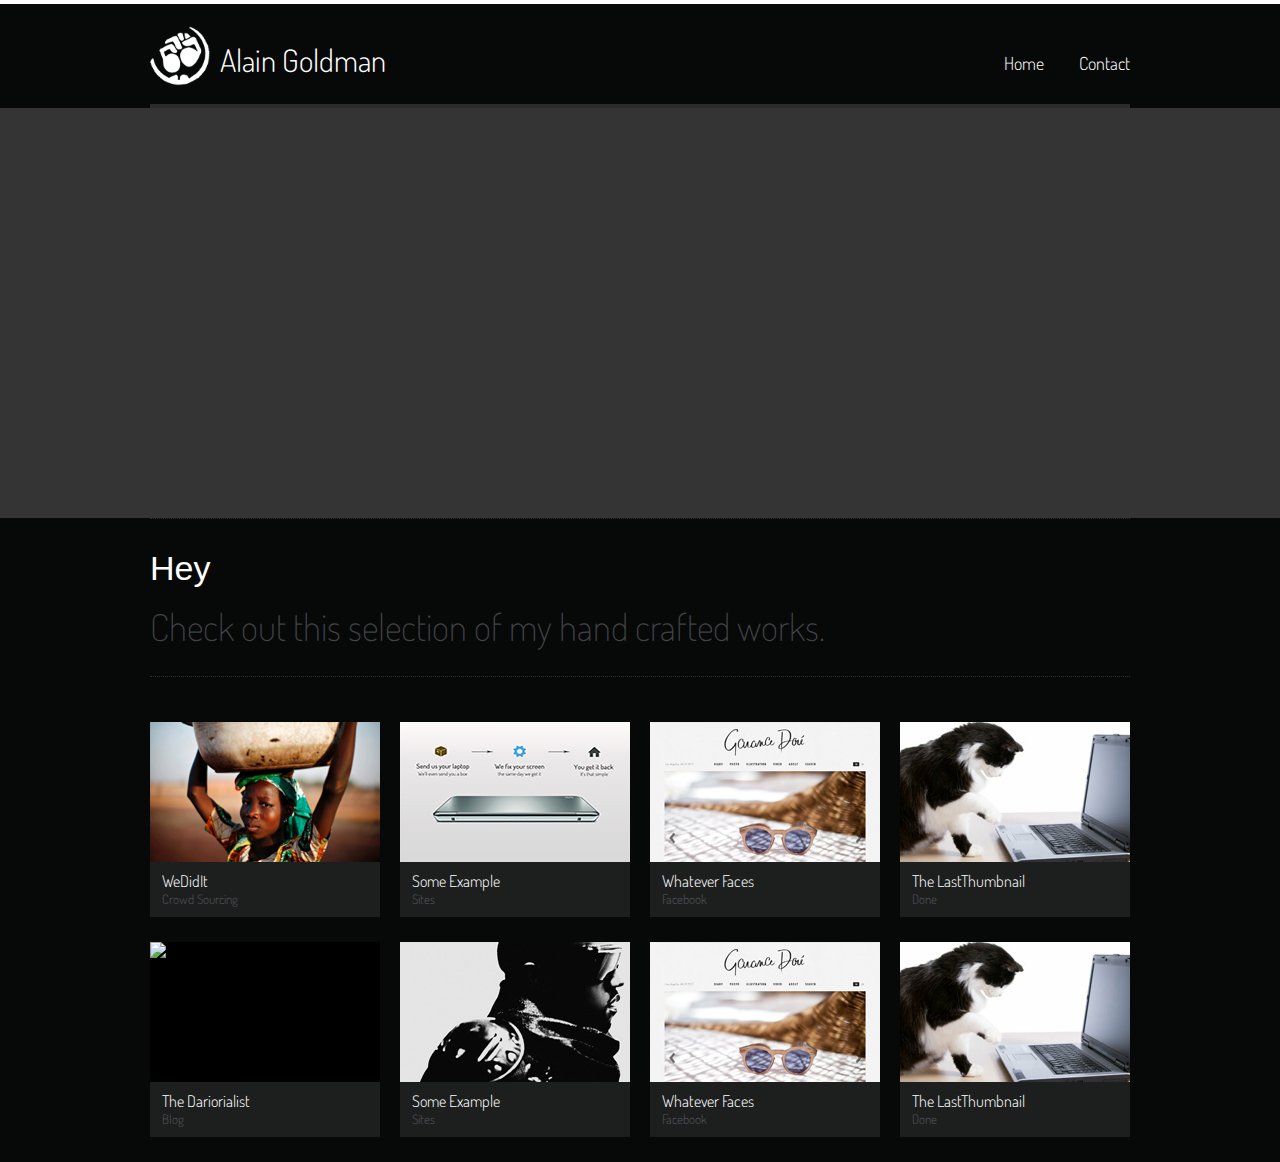
==== index.html @ 5b7c0036 "changed image" ====
<!DOCTYPE html PUBLIC "-//W3C//DTD XHTML 1.0 Transitional//EN" "http://www.w3.org/TR/xhtml1/DTD/xhtml1-transitional.dtd">
<html xmlns="http://www.w3.org/1999/xhtml">
<head>
<link href='http://fonts.googleapis.com/css?family=Dosis:300,400,500' rel='stylesheet' type='text/css'>
<meta http-equiv="Content-Type" content="text/html; charset=utf-8" />
<link rel=styleSheet href="style.css" />
<title>Alain Design</title>
<link type="text/css" href="jquery-ui-1.8.23.custom.css" rel="Stylesheet" />
<script type="text/javascript" src="jquery-1.8.0.min.js"></script>
<script type="text/javascript" src="jquery-ui-1.8.23.custom.min.js"></script>
</head>
<body>
	<div id="whitetop"></div>
	
	<div id="menu">
		<img src="ventureganglogo2.png" width="60"/>
		<div id="sitename">
			Alain Goldman
		</div>
		<a href="">
			Contact
		</a>
		<a href="">
			Home
		</a>
	
	</div>
	<div id="slider"></div>
	<div id="wrap">
		<div id="headline"> 
			<div id="ttitle">Hey</div>
		Check out this selection of my hand crafted works.</div>
		<div id="works" >
<div class="blah">    
	<div class="test">
		<img class="thumb1" src="wedid.jpg"/>
		<img class="thumb2" src="http://i50.tinypic.com/nm18pd.jpg" />
	</div>
	<h3 class="sitename"> WeDidIt </h3>
	<h4 class="subtitle"> Crowd Sourcing</h4>
</div> 
	<div class="blah">    
	<div class="test">
		<img class="thumb1" src="sendnfix.jpg"/>
		<img class="thumb2" src="topito-2.jpg" />
	</div>
	<h3 class="sitename"> Some Example </h3>
	<h4 class="subtitle"> Sites </h4>
</div>  
		<div class="blah">    
	<div class="test">
		<img class="thumb1" src="Garance-V3_2.jpg"/>
		<img class="thumb2" src="topito-2.jpg" />
	</div>
	<h3 class="sitename"> Whatever Faces </h3>
	<h4 class="subtitle"> Facebook </h4>
</div>  
<div class="blah" style="margin-right:0px;" >    
	<div class="test">
		<img class="thumb1" src="topito-230x140.jpg"/>
		<img class="thumb2" src="http://i50.tinypic.com/nm18pd.jpg" />
	</div>
	<h3 class="sitename"> The LastThumbnail </h3>
	<h4 class="subtitle"> Done </h4>
</div>  

<div class="blah">    
	<div class="test">
		<img class="thumb1" src="http://i45.tinypic.com/2145lll.jpg"/>
		<img class="thumb2" src="http://i50.tinypic.com/nm18pd.jpg" />
	</div>
	<h3 class="sitename"> The Dariorialist </h3>
	<h4 class="subtitle"> Blog </h4>
</div> 
	<div class="blah">    
	<div class="test">
		<img class="thumb1" src="fubizV2-230x140.jpg"/>
		<img class="thumb2" src="topito-2.jpg" />
	</div>
	<h3 class="sitename"> Some Example </h3>
	<h4 class="subtitle"> Sites </h4>
</div>  
		<div class="blah">    
	<div class="test">
		<img class="thumb1" src="Garance-V3_2.jpg"/>
		<img class="thumb2" src="topito-2.jpg" />
	</div>
	<h3 class="sitename"> Whatever Faces </h3>
	<h4 class="subtitle"> Facebook </h4>
</div>  
<div class="blah" style="margin-right:0px;">    
	<div class="test">
		<img class="thumb1" src="topito-230x140.jpg"/>
		<img class="thumb2" src="http://i50.tinypic.com/nm18pd.jpg" />
	</div>
	<h3 class="sitename"> The LastThumbnail </h3>
	<h4 class="subtitle"> Done </h4>
</div>  



		</div>
		
		</div>
	</div>

	<script>$(document).ready(function(e) {
	
$(".blah").bind ({mouseenter: function(e) {
	
	// indentifies element width and height        
	var width = ($(this).width());
	var height =($(this).height());
	
	//finds the location of the mouse from distance of 4 sides
	//var A = distance from left side to mouse
	//var B = distance from top side to mouse
	//var C = distance from right side to mouse
	//var D = distance from bottom side to mouse
	var a = e.pageX - this.offsetLeft;
	var b = e.pageY - this.offsetTop;
	var c = width - a;
	var d = height - b;
	
	//ABCD gives location of mouse
	//Smallest value triggers event for that side
	//if smallest is A trigger left side effect etc..
	var small = Math.min(a,b,c,d);
	
	//change background color behind text
	$(this).stop(true,true).animate({"background-color": "#339999"},{  duration: 450});
	//change the color of subtitle text
	$(this).find(".subtitle").stop(true,true).animate({"color": "#40e0e0"},{  duration: 570});
	
	//enter from left
	if (small == a) {
		$(this).find(".thumb2").stop(true,true).css("margin-left", "-230px").css("margin-top", "0px");
		$(this).find(".thumb1").stop(true,true).animate({"margin-left": "230px"},{  duration: 300});
		$(this).find(".thumb2").stop(true,true).animate({"margin-left": "0px"},{  duration: 300});

			}
	//enter from top
	else if (small == b) {
		$(this).find(".thumb2").stop(true,true).css("margin-left", "0px").css("margin-top", "-140px");
		$(this).find(".thumb1").stop(true,true).animate({"margin-top": "140px"},{  duration: 300});
		$(this).find(".thumb2").stop(true,true).animate({"margin-top": "0px"},{  duration: 300});
			}
	//enter from right
	else if (small == c) {
		$(this).find(".thumb2").stop(true,true).css("margin-left", "230px").css("margin-top", "0px");
		$(this).find(".thumb1").stop(true,true).animate({"margin-left": "-230px"},{  duration: 300});
		$(this).find(".thumb2").stop(true,true).animate({"margin-left": "0px"},{  duration: 300});
		
		}
	//enter from bottom
	else if (small == d) {
		$(this).find(".thumb2").stop(true,true).css("margin-left", "0px").css("margin-top", "140px");
		$(this).find(".thumb1").stop(true,true).animate({"margin-top": "-140px"},{ duration: 300});
		$(this).find(".thumb2").stop(true,true).animate({"margin-top": "0px"},{ duration: 300});
	}
	else {};
},
	mouseleave: function(e) {
	
	// indentifies element width and height
	var width = ($(this).width());
	var height =($(this).height());
		
	//finds the location of the mouse from distance of 4 sides
	//var A = distance from left side to mouse
	//var B = distance from top side to mouse
	//var C = distance from right side to mouse
	//var D = distance from bottom side to mouse
	var a = e.pageX - this.offsetLeft;
	var b = e.pageY - this.offsetTop;
	var c = width - a;
	var d = height - b;
	
	//ABCD gives location of mouse
	//Smallest value triggers event for that side
	//if smallest is A trigger left side effect etc..
	var small = Math.min(a,b,c,d);
		
	//change background color behind text
	$(this).stop(true,true).animate({"background-color": "#1d1f1f"},{  duration: 450});
	//change the color of subtitle text      
	$(this).find(".subtitle").stop(true,true).animate({"color": "#515457"},{  duration: 570});
		
	 //exit from left
	 if (small == a) {
		$(this).find(".thumb1").stop(true,true).css("margin-left", "230px").css("margin-top", "0px");
		$(this).find(".thumb2").stop(true,true).animate({"margin-left": "-230px"},{  duration: 300});
		$(this).find(".thumb1").stop(true,true).animate({"margin-left": "0"},{  duration: 300});
		$(this).find(".thumb2").queue(function () {
			$(this).find(".thumb2").stop(true,true).css("margin-left", "230px");
			$(this).dequeue();
		});
		}
	 //exit from top
	 else if (small == b) {
		$(this).find(".thumb1").stop(true,true).css("margin-left", "0px").css("margin-top", "140px");
		$(this).find(".thumb1").stop(true,true).animate({"margin-top": "0px"},{  duration: 300});
		$(this).find(".thumb2").stop(true,true).animate({"margin-top": "-140px"},{  duration: 300});
		$(this).find(".thumb2").queue(function () {
				$(this).find(".thumb2").stop(true,true).css("margin-top", "0px");
				$(this).find(".thumb2").stop(true,true).css("margin-left", "230px");
				$(this).dequeue();
	   });
	   }
	 //exit from right
	 else if (small == c) {
		$(this).find(".thumb1").stop(true,true).css("margin-left", "-230px").css("margin-top", "0px");
		$(this).find(".thumb1").stop(true,true).animate({"margin-left": "0px"},{  duration: 300});
		$(this).find(".thumb2").stop(true,true).animate({"margin-left": "230px"},{  duration: 300});
		 
	 }
	 //exit from bottom
	 else if (small == d) {
		$(this).find(".thumb1").stop(true,true).css("margin-left", "0px").css("margin-top", "-140px");
		$(this).find(".thumb2").stop(true,true).animate({"margin-top": "140px"},{  duration: 300});
		$(this).find(".thumb1").stop(true,true).animate({"margin-top": "0px"},{  duration: 300});
		$(this).find(".thumb2").queue(function () {
				$(this).find(".thumb2").stop(true,true).css("margin-top", "0px");
				$(this).find(".thumb2").stop(true,true).css("margin-left", "230px");
				$(this).dequeue();
	   });     
	   }
	else {};
	}

});

});

	</script>
</body>
</html>
---- style.css ----
* {
	margin: 0px;
	padding: 0px;
}
body{
	background-color: #070808;
}
#whitetop{
	width: 100%;
	min-width:800px;
	height: 4px;
	background-color: #fff;
}
#menu{
	width: 980px;
	height: 100px;
	margin-left: auto;
	margin-right: auto;
	background-color: #070808;
	border-bottom: solid 4px #2a2c2d;
}
/*logo*/
#menu img{
	padding-top:22px;
	display:inline;
	float:left;	
}
/* links to pages */
#menu a{
	text-align:right;
	color:#fff;
	font-family: 'Dosis', sans-serif;
	font-weight:300;
	font-size:18px;
	display:inline;
	float:right;
	margin-left:35px;
	margin-top:48px;
	text-decoration:none;
}

#menu a:hover{
	color:#40e0e0;
}
/* name next to logo */
#sitename{
	color:#fff;
	font-family: 'Dosis', sans-serif;
	font-weight:300;
	display:inline;
	float:left;
	font-size:31px;
	margin-top:36px;
	margin-left:10px;
}
#slider{
	width: 100%;
	height: 410px;
	background-color: #343434;
}
#wrap{
	width: 980px;
	margin-left: auto;
	margin-right: auto;
	background-color: #070808;
}
#headline{
	color: #414245;
	font-size: 37px;
	line-height: 44px;
	margin-bottom: 45px;
	padding: 27px 0;
	text-align: left;
	opacity: 1;
	visibility: visible;
	font-family: 'Dosis', sans-serif;
	font-weight: 200;
	border-color: #2a2c2d;
	border-style: dotted;
	border-width: 1px 0;
}
#works{
	padding-bottom: 40px;
	text-align: left;
}

/* float clearing for IE6 
* html .clearfix{
  height: 1%;
  overflow: visible;
}

/* float clearing for IE7 
*+html .clearfix{
  min-height: 1%;
}

/* float clearing for everyone else 
.clearfix:after{
  clear: both;
  content: ".";
  display: block;
  height: 0;
  visibility: hidden;
  font-size: 0;
}*/

#wrap2{
	position: relative;
}
.thumb{}

.test {
    width:230px;
    height:140px;
    background-color:#000;
    position:relative;
    overflow:hidden;
}
.thumb2{
   position:absolute;
   margin-left:230px;
}
.thumb1{
   position:absolute;
}

.blah{
    width:230px;
    height:195px;
    margin-right:20px;
    margin-bottom:25px;
    background-color:#1d1f1f;
    /*position:relative;*/
	float:left;
	display:inline;

}
.sitename{
    color:#fff;
    font-family: 'Dosis', sans-serif;
    margin-top:9px;
    margin-left:12px;
    font-size:16px;
	font-weight:300;
    
}
.subtitle{
    color:#515457;
    font-family: 'Dosis', sans-serif;
    margin-left:12px;
    font-size:13px;
	font-weight:300;
}
#ttitle{
	font-family:Verdana, Geneva, sans-serif;
	color:#fff;
	font-weight:500;
	font-size:34px;
	margin-bottom:15px;
	
}
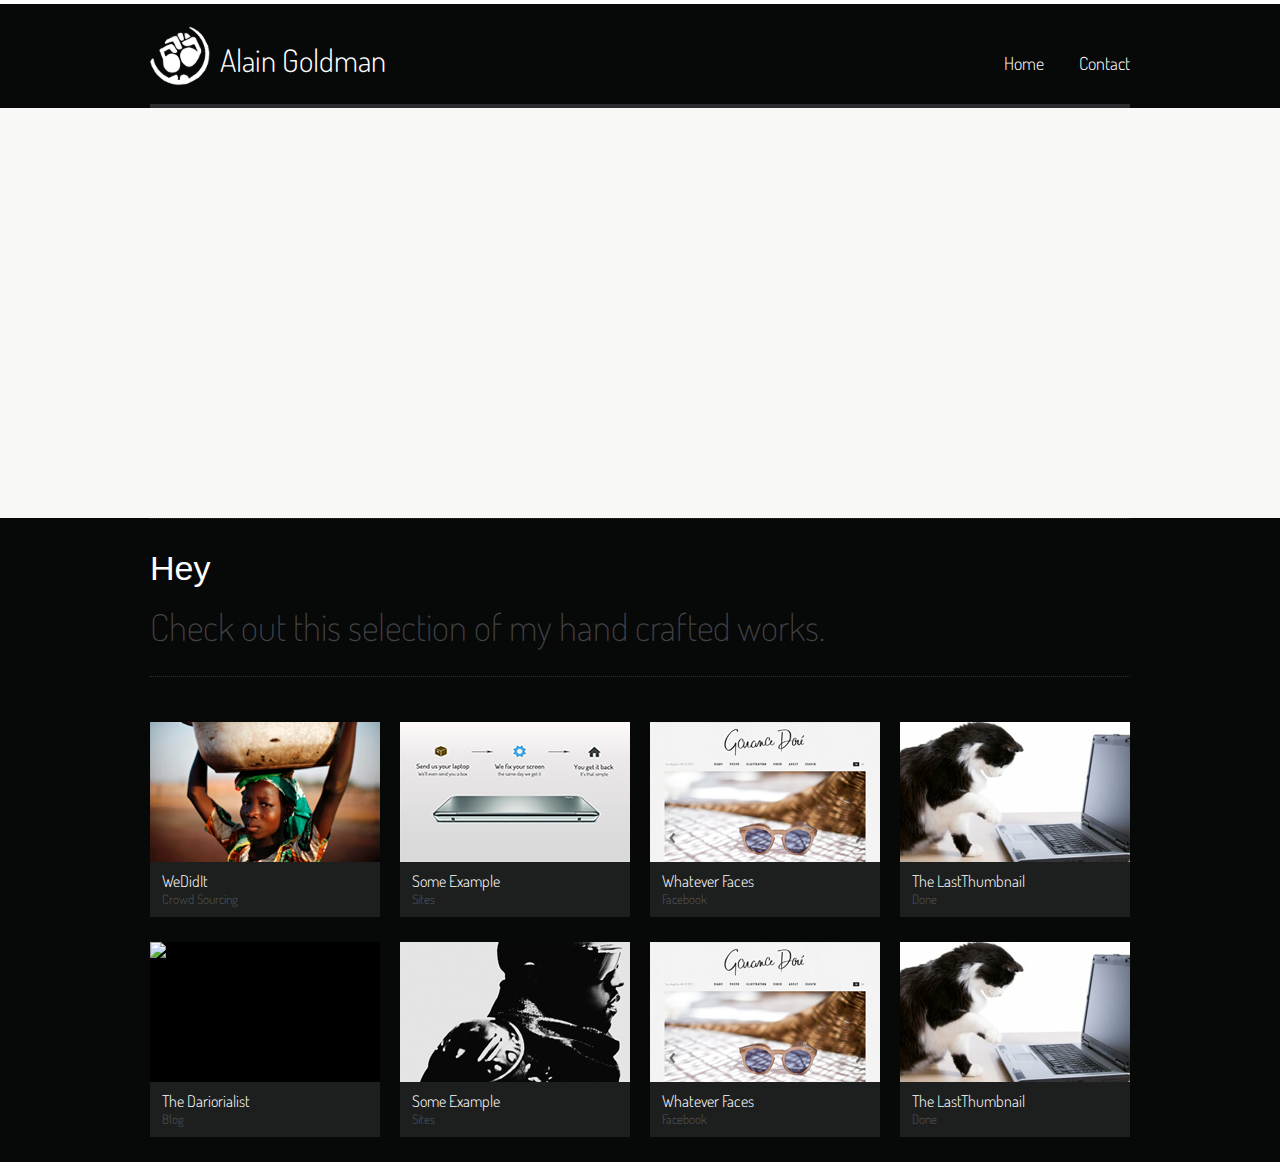
==== commit 64d1e791: "started slider" ====
--- a/index.html
+++ b/index.html
@@ -105,6 +105,14 @@
 	</div>
 
 	<script>$(document).ready(function(e) {
+
+
+	//Here I am adding the content slider
+	//This is the fade in
+
+$('#slider').animate({
+	backgroundColor: "#e9e8e6"}, 2000 );
+
 	
 $(".blah").bind ({mouseenter: function(e) {
 	
--- a/style.css
+++ b/style.css
@@ -56,7 +56,7 @@
 #slider{
 	width: 100%;
 	height: 410px;
-	background-color: #343434;
+	/*background-color: #343434;*/
 }
 #wrap{
 	width: 980px;
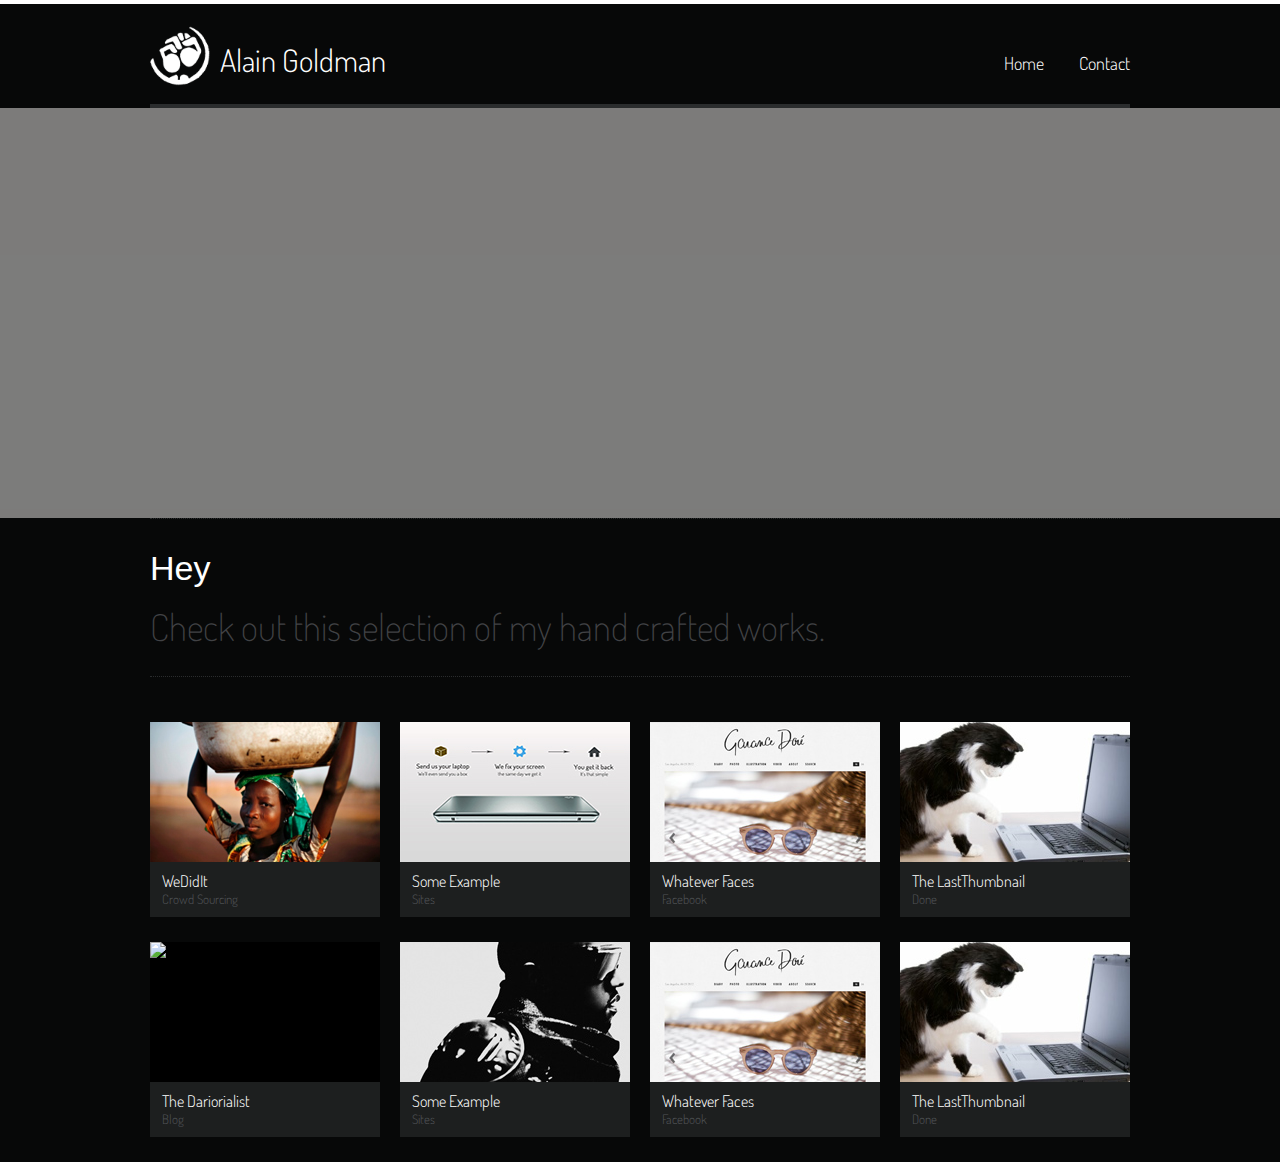
==== commit 64c558ab: "slider woes" ====
--- a/index.html
+++ b/index.html
@@ -5,9 +5,9 @@
 <meta http-equiv="Content-Type" content="text/html; charset=utf-8" />
 <link rel=styleSheet href="style.css" />
 <title>Alain Design</title>
-<link type="text/css" href="jquery-ui-1.8.23.custom.css" rel="Stylesheet" />
-<script type="text/javascript" src="jquery-1.8.0.min.js"></script>
-<script type="text/javascript" src="jquery-ui-1.8.23.custom.min.js"></script>
+<!-- <link type="text/css" href="jquery-ui-1.8.23.custom.css" rel="Stylesheet" /> -->
+<script type="text/javascript" src="jquery-1.8.3.js"></script>
+<script type="text/javascript" src="jquery-ui-1.9.2.custom.min.js"></script>
 </head>
 <body>
 	<div id="whitetop"></div>
@@ -25,7 +25,12 @@
 		</a>
 	
 	</div>
-	<div id="slider"></div>
+	<!-- Slider start here -->
+	<div id="slider">
+		<img class="back" src="slide1a.png">
+		<img class="right" src="slide1b.png">
+	</div>
+	<!-- Slider end here -->
 	<div id="wrap">
 		<div id="headline"> 
 			<div id="ttitle">Hey</div>
@@ -111,7 +116,15 @@
 	//This is the fade in
 
 $('#slider').animate({
-	backgroundColor: "#e9e8e6"}, 2000 );
+	backgroundColor: "#e9e8e6"}, 1400, function(){
+		$('.back').animate({opacity: 1}, 1000, function(){
+			$('.right').animate({'marginLeft': '0px', opacity: 1},1300, function(){
+				console.log("we out cheyeah");
+			});
+		}
+
+		);
+	});
 
 	
 $(".blah").bind ({mouseenter: function(e) {
--- a/style.css
+++ b/style.css
@@ -56,7 +56,22 @@
 #slider{
 	width: 100%;
 	height: 410px;
-	/*background-color: #343434;*/
+	position: relative;
+	overflow: hidden;
+}
+#slider img{
+	display: block;
+	margin-right: auto;
+	margin-left: auto;
+}
+#slider .back{
+	opacity: 0;
+}
+#slider .right{
+	position:relative; 
+	margin-top: -390px;
+	margin-left: 500px;
+	opacity: 0;
 }
 #wrap{
 	width: 980px;
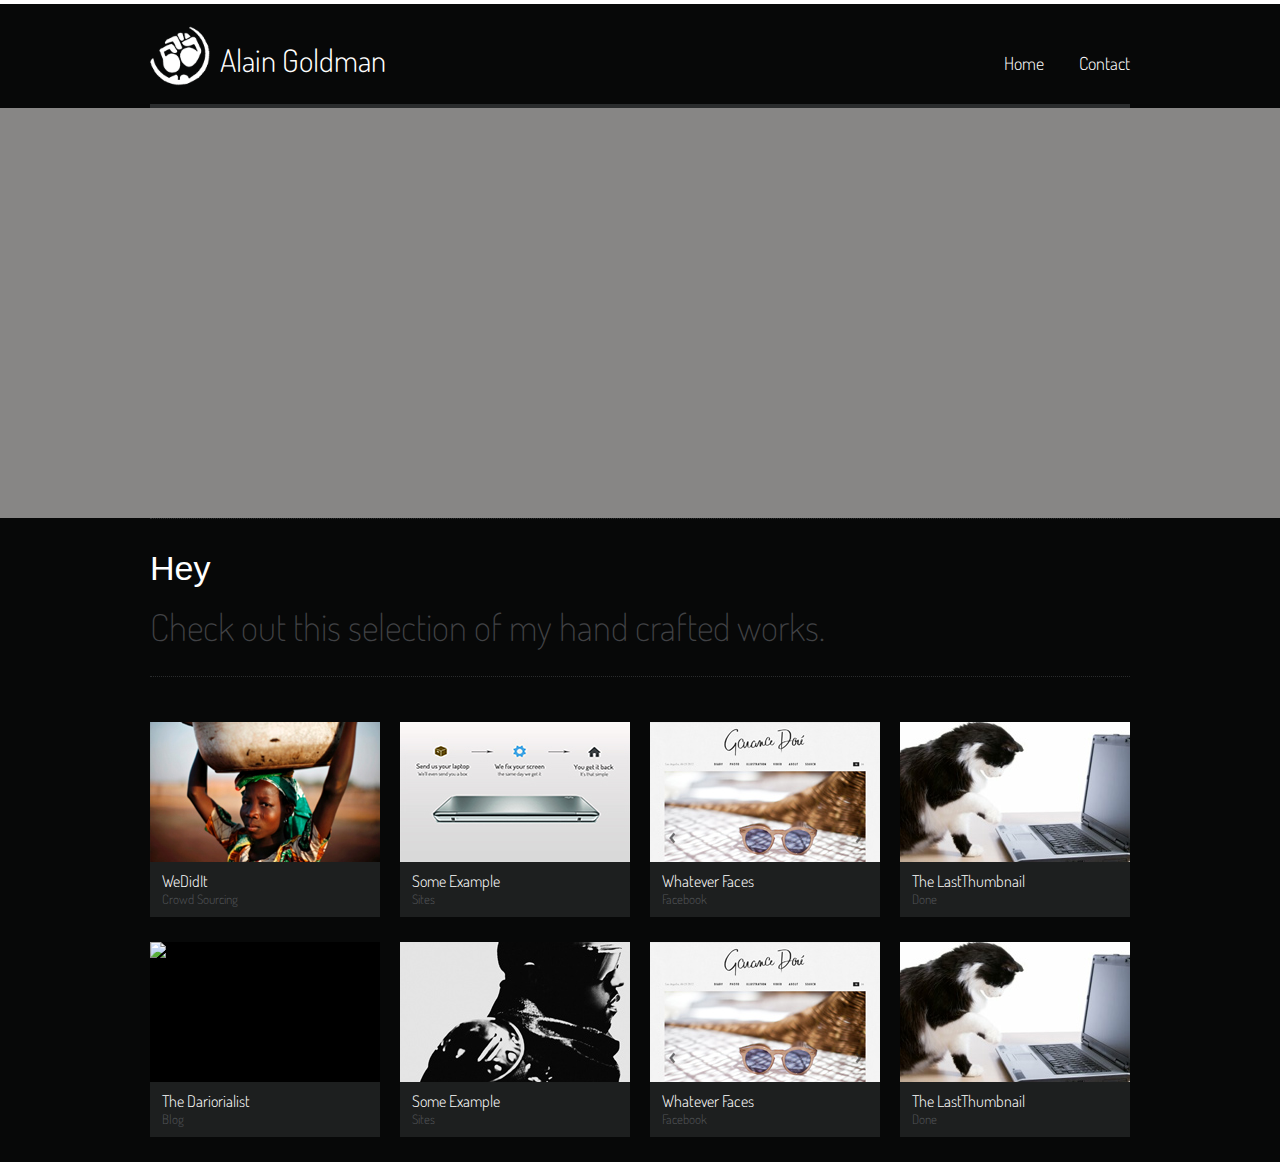
==== commit 9567ccda: "touched up slider soe more" ====
--- a/index.html
+++ b/index.html
@@ -122,7 +122,6 @@
 				console.log("we out cheyeah");
 			});
 		}
-
 		);
 	});
 
--- a/style.css
+++ b/style.css
@@ -68,7 +68,7 @@
 	opacity: 0;
 }
 #slider .right{
-	position:relative; 
+	/*position:relative; */
 	margin-top: -390px;
 	margin-left: 500px;
 	opacity: 0;
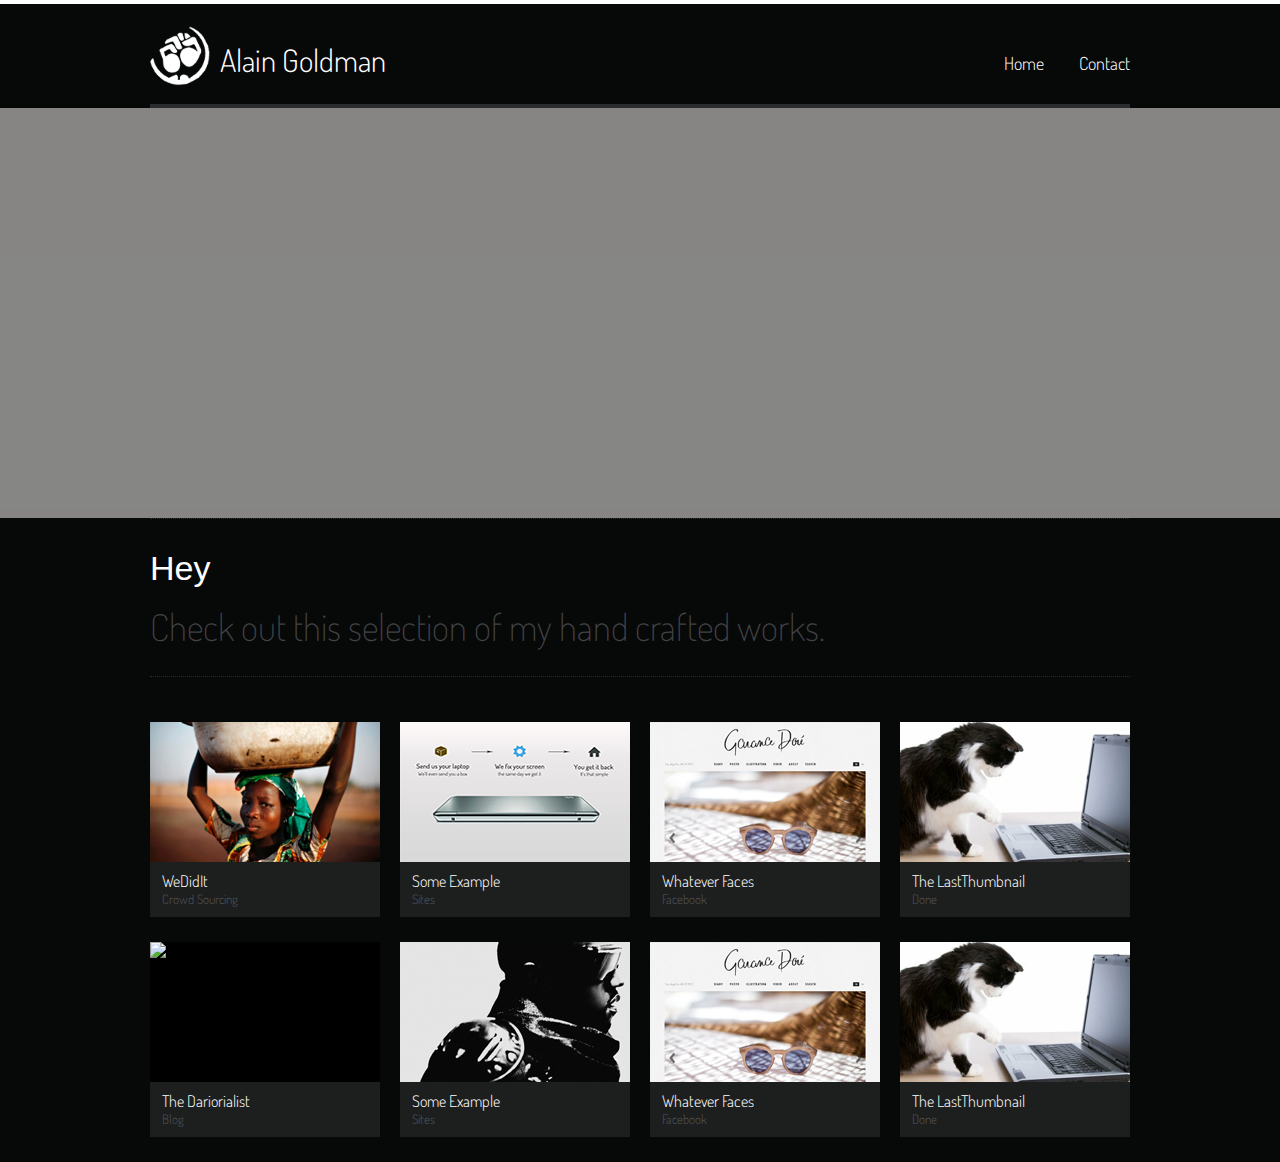
==== commit f8462c2b: "adding touches to slider" ====
--- a/index.html
+++ b/index.html
@@ -5,7 +5,6 @@
 <meta http-equiv="Content-Type" content="text/html; charset=utf-8" />
 <link rel=styleSheet href="style.css" />
 <title>Alain Design</title>
-<!-- <link type="text/css" href="jquery-ui-1.8.23.custom.css" rel="Stylesheet" /> -->
 <script type="text/javascript" src="jquery-1.8.3.js"></script>
 <script type="text/javascript" src="jquery-ui-1.9.2.custom.min.js"></script>
 </head>
@@ -27,8 +26,17 @@
 	</div>
 	<!-- Slider start here -->
 	<div id="slider">
+		<div id="container">
 		<img class="back" src="slide1a.png">
 		<img class="right" src="slide1b.png">
+		<img class="top" src="slide1c.png">
+		<img class="fade" src="slide1d.png">
+		<img class="left" id="lego0" src="slide1white.png" style="margin-left:-630px;">
+		<img class="left" id="lego1" src="slide1red.png">
+		<img class="left" id="lego2" src="slide1blue.png">
+		<img class="left" id="lego3" src="slide1yellow.png">
+
+		</div>
 	</div>
 	<!-- Slider end here -->
 	<div id="wrap">
@@ -118,8 +126,15 @@
 $('#slider').animate({
 	backgroundColor: "#e9e8e6"}, 1400, function(){
 		$('.back').animate({opacity: 1}, 1000, function(){
-			$('.right').animate({'marginLeft': '0px', opacity: 1},1300, function(){
-				console.log("we out cheyeah");
+			$('.right').animate({'marginLeft': '-350px', opacity: 1},1300, function(){
+				$('.top').animate({'marginTop': '0px', opacity: 1},{duration:1200, easing: 'easeOutBounce'});
+				$('.fade').animate({opacity: 1},1200, function(){
+					$('.left').animate({opacity:1},{duration:1200, queue: false})
+					$('#lego0').animate({'marginLeft': '-380px'},{duration:2500, queue: false})
+					$('#lego1').animate({'marginLeft': '-400px'},{duration:2000, queue: false})
+					$('#lego2').animate({'marginLeft': '-380px'},{duration:5000, queue: false})
+					$('#lego3').animate({'marginLeft': '-400px'},{duration:4000, queue: false})
+				});
 			});
 		}
 		);
--- a/style.css
+++ b/style.css
@@ -4,6 +4,13 @@
 }
 body{
 	background-color: #070808;
+}
+
+::selection {
+	background: #3bd2cf; /* Safari */
+	}
+::-moz-selection {
+	background: #3bd2cf; /* Firefox */
 }
 #whitetop{
 	width: 100%;
@@ -56,9 +63,17 @@
 #slider{
 	width: 100%;
 	height: 410px;
+	overflow: hidden;
+}
+#slider #container{
+	width: 1043px;
+	height: 410px;
+	display: block;
+	margin-left: auto;
+	margin-right: auto;
+	/*background-color: red;*/
 	position: relative;
-	overflow: hidden;
-}
+	}|
 #slider img{
 	display: block;
 	margin-right: auto;
@@ -68,10 +83,33 @@
 	opacity: 0;
 }
 #slider .right{
-	/*position:relative; */
-	margin-top: -390px;
-	margin-left: 500px;
-	opacity: 0;
+	position: absolute;
+	left: 0;
+	top:0;
+	opacity: 0;
+}
+#slider .top{
+	position: absolute;
+	left: 0;
+	top:0;
+	opacity: 0;
+	margin-top: -200px;
+	margin-left: -300px;
+}
+#slider .fade{
+	position: absolute;
+	left: 0;
+	top:0;
+	opacity: 0;
+	margin-left: -310px;
+}
+#slider .left{
+	position: absolute;
+	left: 0;
+	top:0;
+	opacity: 0;
+	margin-left: -610px;
+	margin-top: 10px;
 }
 #wrap{
 	width: 980px;
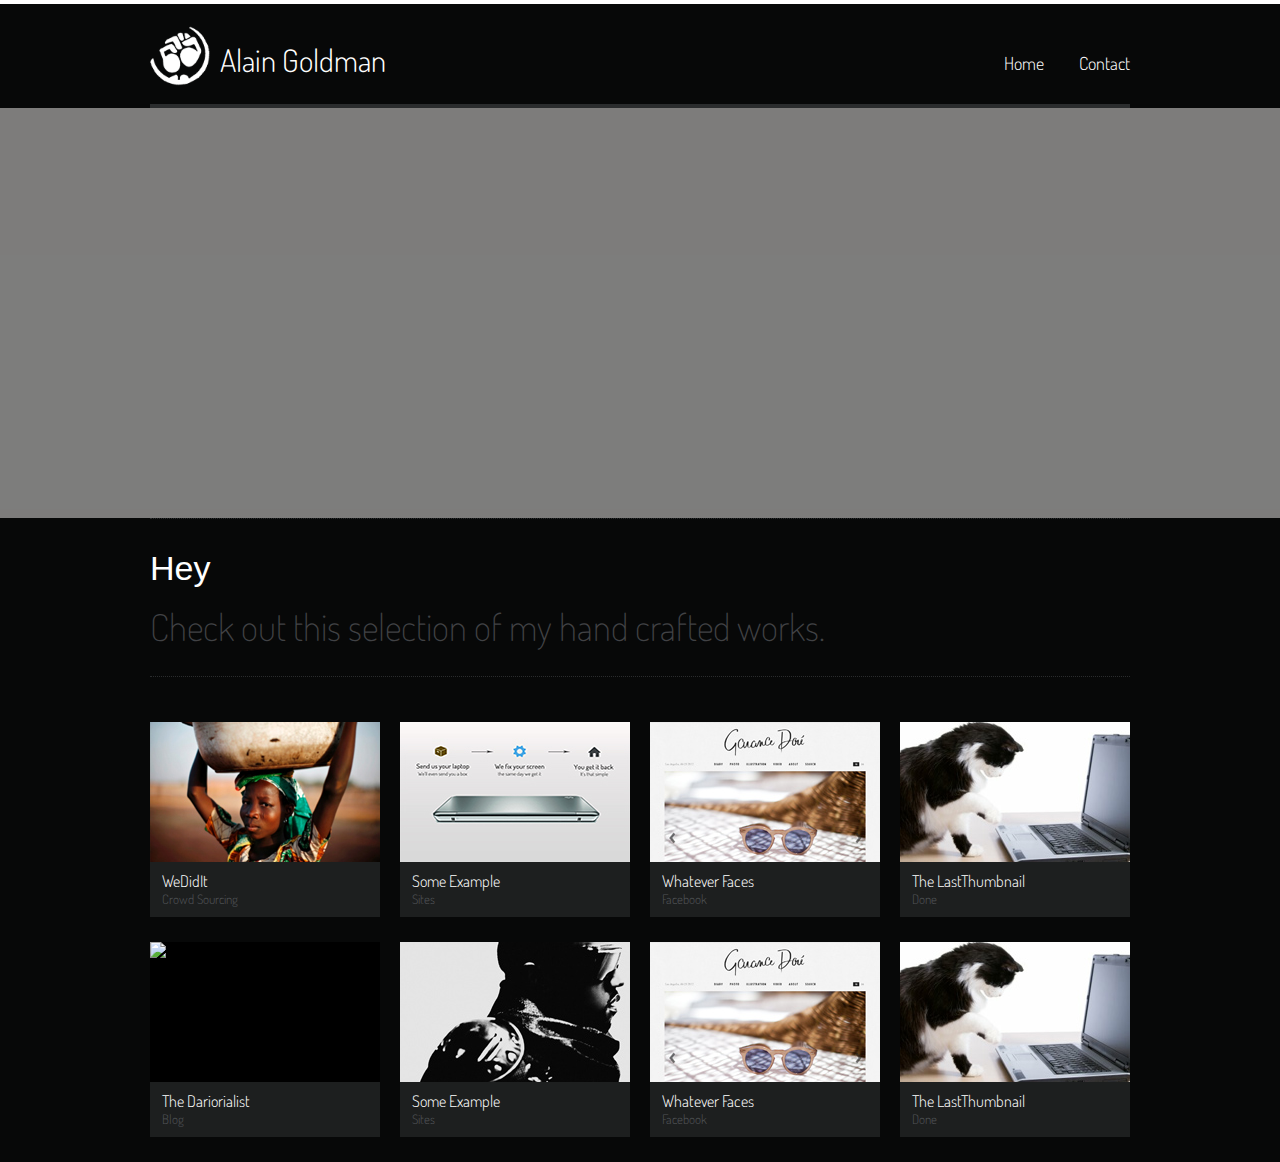
==== commit b51ae557: "turned slider into a function &" ====
--- a/index.html
+++ b/index.html
@@ -120,26 +120,39 @@
 	<script>$(document).ready(function(e) {
 
 
-	//Here I am adding the content slider
-	//This is the fade in
-
+	//Defining the content slider 
+	// set up:  1 animation -> callback function ... 2nd animation -> callback function
+function slider_a(){
 $('#slider').animate({
 	backgroundColor: "#e9e8e6"}, 1400, function(){
+		//this is the fading of the color of the slider
 		$('.back').animate({opacity: 1}, 1000, function(){
+			//this is the sliding in of the computer
 			$('.right').animate({'marginLeft': '-350px', opacity: 1},1300, function(){
+				//This is the fade in and dropping of the text with a bounce
 				$('.top').animate({'marginTop': '0px', opacity: 1},{duration:1200, easing: 'easeOutBounce'});
+				//this is the shadow fading in under the text
 				$('.fade').animate({opacity: 1},1200, function(){
+					//These are the 4 legos slowly becoming visible
 					$('.left').animate({opacity:1},{duration:1200, queue: false})
+					//These are the 4 legos moving simultaneously to the right
+					$('#lego1').animate({'marginLeft': '-400px'},{duration:2000, queue: false})
 					$('#lego0').animate({'marginLeft': '-380px'},{duration:2500, queue: false})
-					$('#lego1').animate({'marginLeft': '-400px'},{duration:2000, queue: false})
-					$('#lego2').animate({'marginLeft': '-380px'},{duration:5000, queue: false})
 					$('#lego3').animate({'marginLeft': '-400px'},{duration:4000, queue: false})
+					$('#lego2').animate({'marginLeft': '-380px'},{duration:5000, queue: false,
+						complete: function(){
+							
+							
+					}})
 				});
 			});
 		}
 		);
 	});
-
+}
+
+//calling the content slider
+slider_a();
 	
 $(".blah").bind ({mouseenter: function(e) {
 	
--- a/style.css
+++ b/style.css
@@ -7,10 +7,12 @@
 }
 
 ::selection {
-	background: #3bd2cf; /* Safari */
+	background: #3bd2cf;
+	color: #fff; /* Safari */
 	}
 ::-moz-selection {
-	background: #3bd2cf; /* Firefox */
+	background: #3bd2cf; 
+	color:#fff; /* Firefox */
 }
 #whitetop{
 	width: 100%;
@@ -71,9 +73,9 @@
 	display: block;
 	margin-left: auto;
 	margin-right: auto;
-	/*background-color: red;*/
 	position: relative;
-	}|
+	/*overflow: none;*/
+	}
 #slider img{
 	display: block;
 	margin-right: auto;
@@ -99,7 +101,7 @@
 #slider .fade{
 	position: absolute;
 	left: 0;
-	top:0;
+	/*top: 0;*/
 	opacity: 0;
 	margin-left: -310px;
 }
@@ -110,6 +112,7 @@
 	opacity: 0;
 	margin-left: -610px;
 	margin-top: 10px;
+	/*z-index: 100;*/
 }
 #wrap{
 	width: 980px;
